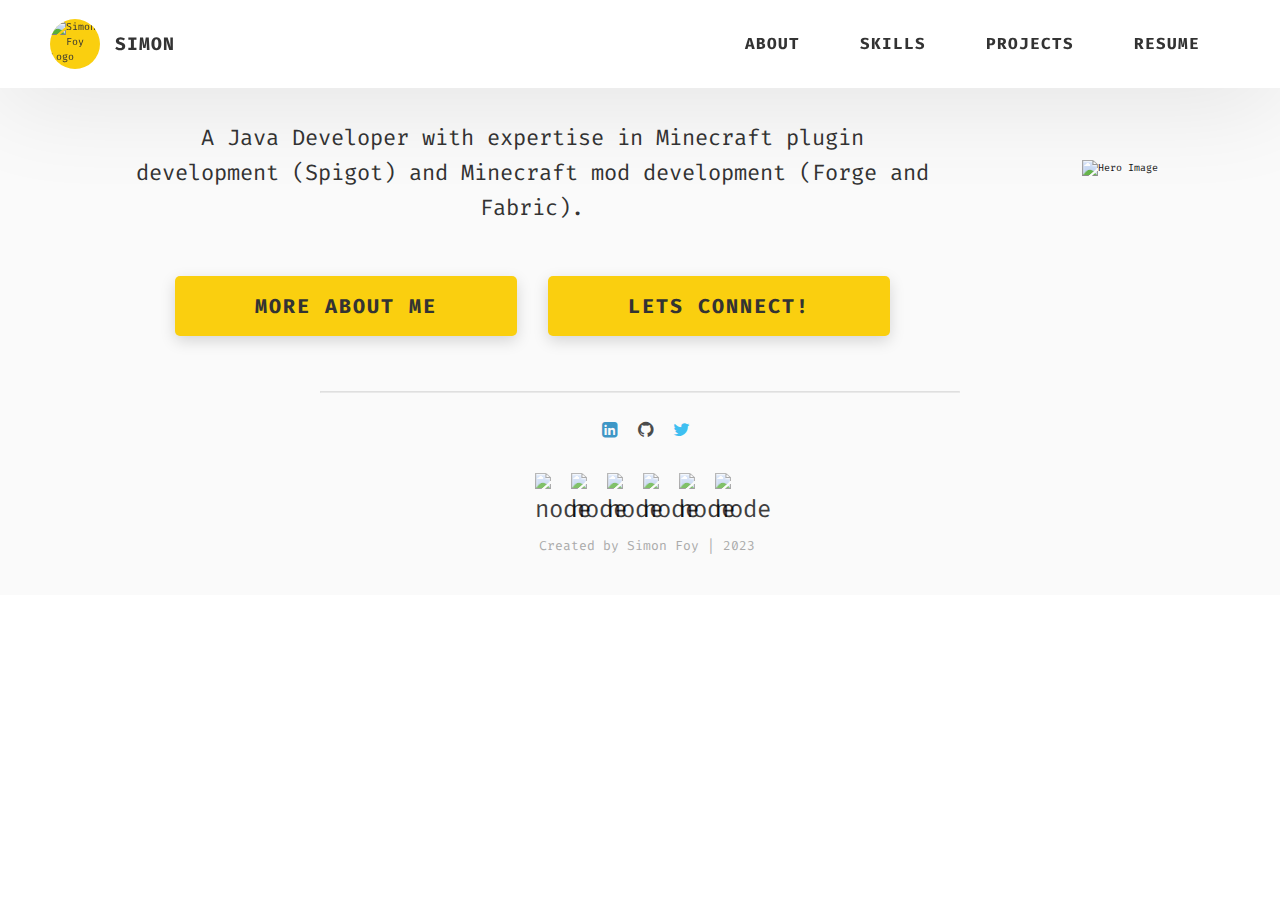
==== index.html @ 3e950bbd "Add files via upload" ====
<!DOCTYPE html>
<html lang="en">
  <head>
    <meta charset="UTF-8" />
    <meta name="viewport" content="width=device-width, initial-scale=1.0" />
    <meta http-equiv="X-UA-Compatible" content="ie=edge" />
    <title>Simon Foy | Portfolio</title>
    <meta name="description" content="Portfolio for Simon Foy" />
    <link rel="stylesheet" href="./src/css/style.css" />
    <link rel="stylesheet" href="./src/css/header.css" />
    <link rel="stylesheet" href="./src/css/footer.css" />
    <link href="https://fonts.googleapis.com/css2?family=Fira+Code:wght@300&display=swap" rel="stylesheet">
    <link rel="stylesheet" href="https://cdnjs.cloudflare.com/ajax/libs/font-awesome/4.7.0/css/font-awesome.min.css">
  </head>
  <body>
    <div id="header"></div>
    <section class="home-hero">
      <section class="home-hero__content-left">
        <h1 class="heading-primary">Hi, My name is Simon!</h1>
        <div class="home-hero__info">
          <p class="text-primary">
            A Java Developer with expertise in Minecraft plugin development (Spigot) and Minecraft mod development (Forge and Fabric).
          </p>
        </div>
        <div class="home-hero__cta">
          <a href="./pages/about.html" class="btn btn--bg">More About Me</a>
          <a href="./src/pages/contact.html" class="btn btn--bg">Lets Connect!</a>
        </div>
      </section>
      <section class="home-hero__content-right">
        <img class ="hero_blaze" src="./assets/png/profile.png" alt="Hero Image">
      </section>
    </section>
    <div id="footer"></div>
    <script src="https://cdnjs.cloudflare.com/ajax/libs/jquery/3.2.1/jquery.min.js"></script>
    <script src="https://cdnjs.cloudflare.com/ajax/libs/twitter-bootstrap/4.1.3/js/bootstrap.bundle.min.js"></script>

    <script src="./src/scripts/index.js"></script>

<script>
  // Load the header
  $(function() {
    $("#header").load("./src/constants/header.html");
  });

  // Load the footer
  $(function() {
    $("#footer").load("./src/constants/footer.html");
  });
</script>
  </body>
  </html>
---- src/css/style.css ----
*,
*::after,
*::before {
  margin: 0;
  padding: 0;
  box-sizing: inherit;
  font-family: inherit; }

html {
  font-size: 62.5%;
  scroll-behavior: smooth; }
  @media only screen and (max-width: 75em) {
    html {
      font-size: 59%; } }
  @media only screen and (max-width: 56.25em) {
    html {
      font-size: 56%; } }
  @media only screen and (min-width: 112.5em) {
    html {
      font-size: 65%; } }

body {
  box-sizing: border-box;
  position: relative;
  line-height: 1.5;
  overflow-x: hidden;
  overflow-y: scroll;
  font-family: 'Fira Code', monospace;
}

a {
  text-decoration: none;
  color: inherit; }

li {
  list-style: none; }

input:focus,
button:focus,
a:focus,
textarea:focus {
  outline: none; }

button {
  border: none;
  cursor: pointer; }

textarea {
  resize: none; }

/*HEADING SECTION*/

.heading-primary {
  font-size: 6rem;
  text-transform: uppercase;
  letter-spacing: 3px;
  text-align: center;
  color: #111; }
  @media only screen and (max-width: 37.5em) {
    .heading-primary {
      font-size: 4.5rem; } }

.heading-sec__mb-bg {
  margin-bottom: 11rem; }
  @media only screen and (max-width: 56.25em) {
    .heading-sec__mb-bg {
      margin-bottom: 8rem; } }

.heading-sec__mb-med {
  margin-bottom: 9rem; }
  @media only screen and (max-width: 56.25em) {
    .heading-sec__mb-med {
      margin-bottom: 8rem; } }

.heading-sec__main {
  display: block;
  font-size: 4rem;
  text-transform: uppercase;
  letter-spacing: 1px;
  letter-spacing: 3px;
  text-align: center;
  margin-bottom: 3.5rem;
  position: relative; }
  .heading-sec__main--lt {
    color: #111; }
    .heading-sec__main--lt::after {
      content: '';
      background: #facf0f !important; }
  .heading-sec__main::after {
    content: '';
    position: absolute;
    top: calc(100% + 1.5rem);
    height: 5px;
    width: 3rem;
    background: #facf0f;
    left: 50%;
    transform: translateX(-50%);
    border-radius: 5px; }
    @media only screen and (max-width: 37.5em) {
      .heading-sec__main::after {
        top: calc(100% + 1.2rem); } }

.heading-sec__sub {
  display: block;
  text-align: center;
  color: #777;
  font-size: 2rem;
  font-weight: 500;
  max-width: 80rem;
  margin: auto;
  line-height: 1.6; }
  @media only screen and (max-width: 37.5em) {
    .heading-sec__sub {
      font-size: 1.8rem; } }
  .heading-sec__sub--lt {
    color: #333; }

.heading-sm {
  font-size: 2.2rem;
  text-transform: uppercase;
  letter-spacing: 1px; }

.main-container {
  max-width: 120rem;
  margin: auto;
  width: 92%; }

.btn {
  background: #facf0f;
  color: #333;
  text-transform: uppercase;
  letter-spacing: 2px;
  display: inline-block;
  font-weight: 700;
  border-radius: 5px;
  box-shadow: 0 5px 15px 0 rgba(0, 0, 0, 0.15);
  transition: transform .3s; }
  .btn:hover {
    transform: translateY(-3px); }
  .btn--bg {
    padding: 1.5rem 8rem;
    font-size: 2rem; }
  .btn--med {
    padding: 1.5rem 5rem;
    font-size: 1.6rem; }
  .btn--theme {
    background: #facf0f;
    color: #111; }
  .btn--theme-inv {
    color: #facf0f;
    background: #fff;
    border: 2px solid #facf0f;
    box-shadow: none;
    padding: calc(1.5rem - 2px) calc(5rem - 2px); }

.sec-pad {
  padding: 12rem 0; 
  background: #fafafa; }
  @media only screen and (max-width: 56.25em) {
    .sec-pad {
      padding: 8rem 0; } }

.text-primary {
  color: #333;
  font-size: 2.2rem;
  text-align: center;
  width: 100%;
  line-height: 1.6; }
  @media only screen and (max-width: 37.5em) {
    .text-primary {
      font-size: 2rem; } }

.d-none {
  display: none; }

/*HERO SECTION*/

.home-hero {
  background: #fafafa;
  display: flex;
  justify-content: center;
  align-items: center;
  flex-wrap: wrap; /* Add this line to enable wrapping of flex items */
}

@media only screen and (max-width: 37.5em) {
  .home-hero {
    height: unset;
    min-height: unset;
  }
  
  .home-hero__content-left,
  .home-hero__content-right {
    margin: 0; /* Remove the margins */
  }
}

.home-hero__content-left {
  margin-right: 70px;
}

.home-hero__content-right {
  margin-left: 70px;
}

.hero_blaze {
  padding: 128px 0;
  max-width: 43.75rem;
  -webkit-animation: mover 2s infinite alternate;
  animation: mover 2s infinite alternate;
  opacity: 90%;
}

@-webkit-keyframes mover {
  0% {
    transform: translateY(0);
  }
  100% {
    transform: translateY(-20px);
  }
}

@keyframes mover {
  0% {
    transform: translateY(0);
  }
  100% {
    transform: translateY(-20px);
  }
  filter: brightness(70%);
}

@media only screen and (max-width: 37.5em) {
  .home-hero__content {
    padding: 19rem 0 13rem 0;
    margin: auto;
    position: static;
    transform: translate(0, 0);
  }
}

.home-hero__info {
  margin: 3rem auto 0 auto;
  max-width: 80rem;
}

.home-hero__cta {
  margin-top: 5rem;
  text-align: center;
}

.home-hero__cta a:first-child {
  margin-right: 25px;
}
/*COMING SOON SECTION*/

/*SKILLS*/

.container-skills {
    background: #fafafa;
}

/*PROFILE CARD*/

.card {
  box-shadow: 0 4px 8px 0 rgba(0, 0, 0, 0.2);
  max-width: 300px;
  margin: auto;
  text-align: center;
}

.title {
  color: grey;
  font-size: 18px;
}

button {
  border: none;
  outline: 0;
  display: inline-block;
  padding: 8px;
  color: #111;
  background-color: #facf0f;
  text-align: center;
  cursor: pointer;
  width: 100%;
  font-size: 18px;
}

a {
  text-decoration: none;
  font-size: 22px;
  color: black;
}

button:hover, a:hover {
  opacity: 0.7;
}

.flex-container {
  display: flex;
  flex-wrap: wrap;
}

.about__content-details {
  flex: 1;
  margin-right: 100px; /* Adjust the spacing between the paragraphs and the card */
}

.card {
  flex: 1;
  max-width: 400px; /* Adjust the width of the card as needed */
}

.card__logo-img {
    width: 80px; /* Adjust the size of the circle as needed */
    height: 80px; /* Adjust the size of the circle as needed */
    object-fit: cover;
    object-position: center;
    display: block;
    border-radius: 50%; /* Apply border-radius to create a circle */
    margin: 0 auto; /* Center the image horizontally within the card */
}

/*CONTACT*/

.contact {
  background-size: cover;
  background-position: center; }
  .contact__form-container {
    box-shadow: 0 0 10px rgba(0, 0, 0, 0.1);
    background: white;
    padding: 4rem;
    margin-top: 6rem;
    max-width: 80rem;
    text-align: right;
    width: 95%;
    border-radius: 5px;
    margin: 5rem auto 0 auto; }
    @media only screen and (max-width: 37.5em) {
      .contact__form-container {
        padding: 3rem; } }
  .contact__form-field {
    margin-bottom: 4rem; }
    @media only screen and (max-width: 37.5em) {
      .contact__form-field {
        margin-bottom: 3rem; } }
  .contact__form-label {
    color: #666;
    font-size: 1.4rem;
    letter-spacing: 1px;
    font-weight: 700;
    margin-bottom: 1rem;
    display: block;
    text-align: left; }
  .contact__form-input {
    color: #333;
    padding: 2rem;
    width: 100%;
    border: 1px solid #ebebeb;
    font-size: 1.6rem;
    letter-spacing: 0px;
    background: #f0f0f0;
    border-radius: 5px;
    font-weight: 600;
    /* Code for Modern Browsers */
    /* Code for WebKit, Blink, Edge */
    /* Code for Internet Explorer 10-11 */
    /* Code for Microsoft Edge */
    /* Code for Mozilla Firefox 4 to 18 */
    /* Code for Mozilla Firefox 19+ */ }
    .contact__form-input::placeholder {
      color: #999;
      font-weight: 600;
      font-size: 1.6rem; }
    .contact__form-input::-webkit-input-placeholder {
      color: #999;
      font-weight: 600;
      font-size: 1.6rem; }
    .contact__form-input:-ms-input-placeholder {
      color: #999;
      font-weight: 600;
      font-size: 1.6rem; }
    .contact__form-input::-ms-input-placeholder {
      color: #999;
      font-weight: 600;
      font-size: 1.6rem; }
    .contact__form-input:-moz-placeholder {
      opacity: 1;
      color: #999;
      font-weight: 600;
      font-size: 1.6rem; }
    .contact__form-input::-moz-placeholder {
      opacity: 1;
      color: #999;
      font-weight: 600;
      font-size: 1.6rem; }
  .contact__btn {
    width: 30%;
    padding: 2rem 4rem;
    font-size: 1.6rem; }
    @media only screen and (max-width: 37.5em) {
      .contact__btn {
        width: 100%; } }
---- src/css/header.css ----
/*HEADER SECTION*/

.header {
  position: fixed;
  width: 100%;
  z-index: 1000;
  background: #000;
  background: #fff;
  box-shadow: 0 10px 100px rgba(0, 0, 0, 0.1); }
  .header__content {
    display: flex;
    align-items: center;
    justify-content: space-between;
    padding: 1rem 5rem; }
    @media only screen and (max-width: 56.25em) {
      .header__content {
        padding: 0 2rem; } }
  .header__logo-container {
    display: flex;
    align-items: center;
    cursor: pointer;
    color: #333;
    transition: color .3s; }
    .header__logo-container:hover {
      color: #facf0f; }
  .header__logo-img-cont {
    width: 5rem;
    height: 5rem;
    border-radius: 50px;
    overflow: hidden;
    margin-right: 1.5rem;
    background: #facf0f; }
    @media only screen and (max-width: 56.25em) {
      .header__logo-img-cont {
        width: 4.5rem;
        height: 4.5rem;
        margin-right: 1.2rem; } }
  .header__logo-img {
    width: 100%;
    height: 100%;
    object-fit: cover;
    object-position: center;
    display: block; }
  .header__logo-sub {
    font-size: 1.8rem;
    text-transform: uppercase;
    font-weight: 700;
    letter-spacing: 1px; }
  .header__links {
    display: flex; }
    @media only screen and (max-width: 37.5em) {
      .header__links {
        display: none; } }
  .header__link {
    padding: 2.2rem 3rem;
    display: inline-block;
    font-size: 1.6rem;
    color: #333;
    text-transform: uppercase;
    letter-spacing: 1px;
    font-weight: 700;
    transition: color .3s; }
    .header__link:hover {
      color: #facf0f; }
    @media only screen and (max-width: 56.25em) {
      .header__link {
        padding: 3rem 1.8rem;
        font-size: 1.5rem; } }
  .header__main-ham-menu-cont {
    display: none;
    width: 3rem;
    padding: 2.2rem 0; }
    @media only screen and (max-width: 37.5em) {
      .header__main-ham-menu-cont {
        display: block; } }
  .header__main-ham-menu {
    width: 100%; }
  .header__main-ham-menu-close {
    width: 100%; }
  .header__sm-menu {
    background: #fff;
    position: absolute;
    width: 100%;
    top: 100%;
    visibility: hidden;
    opacity: 0;
    transition: all .3s;
    box-shadow: 0px 5px 5px 0px rgba(0, 0, 0, 0.1);
    -webkit-box-shadow: 0px 5px 5px 0px rgba(0, 0, 0, 0.1);
    -moz-box-shadow: 0px 5px 5px 0px rgba(0, 0, 0, 0.1); }
    .header__sm-menu--active {
      visibility: hidden;
      opacity: 0; }
      @media only screen and (max-width: 37.5em) {
        .header__sm-menu--active {
          visibility: visible;
          opacity: 1; } }
  .header__sm-menu-link a {
    display: block;
    text-decoration: none;
    padding: 2.5rem 3rem;
    font-size: 1.6rem;
    color: #333;
    text-align: right;
    border-bottom: 1px solid #eee;
    font-weight: 700;
    text-transform: uppercase;
    letter-spacing: 2px;
    transition: color .3s; }
    .header__sm-menu-link a:hover {
      color: #facf0f; }
  .header__sm-menu-link:first-child a {
    border-top: 1px solid #eee; }
  .header__sm-menu-link-last {
    border-bottom: 0; }
---- src/css/footer.css ----
/*FOOTER STYLES*/

.footer-basic {
  padding:40px 0;
  background-color:#fafafa;
  color:#4b4c4d;
}

.footer-basic ul {
  padding:0;
  list-style:none;
  text-align:center;
  font-size:18px;
  line-height:1.6;
  margin-bottom:0;
}

.footer-basic li {
  padding:0 10px;
}

.footer-basic ul a {
  color:inherit;
  text-decoration:none;
  opacity:0.8;
}

.footer-basic ul a:hover {
  opacity:1;
}

.footer-basic .social {
  text-align:center;
  padding-bottom:25px;
}

.footer-basic .social > a {
  font-size:24px;
  width:40px;
  height:40px;
  line-height:40px;
  display:inline-block;
  text-align:center;
  margin:0;
  color:inherit;
  opacity:0.75;
  margin-right: -10px;
}

.footer-basic .social a[href="https://twitter.com/"] i {
  color: #00acee;
}

.footer-basic .social a[href="https://github.com/"] i {
  color: #111;
}

.footer-basic .social a[href="https://www.linkedin.com/"] i {
  color: #0077B5;
}

.footer-basic .social > a:hover {
  opacity:0.9;
}

hr {
  width: 50%;
  margin: 0 auto;
}

.border-transparent-black-tight {
    border-color: hsla(0,0%,5%,.1);
}
.mt-12 {
    margin-top: 3rem;
}
.my-6 {
    margin-top: 1.5rem;
    margin-bottom: 1.5rem;
}

.footer-basic .skills {
  text-align:center;
  margin-bottom:5px;
}

.footer-basic .skills img {
  width: 25px; /* adjust the value to your desired size */
  height: auto;
}

.footer-basic .skills > a {
  font-size:24px;
  width:40px;
  height:40px;
  line-height:40px;
  display:inline-block;
  text-align:center;
  margin:0 0px;
  opacity:0.75;
  margin-right: -10px;
}

.footer-basic .skills > a:hover {
  opacity:0.9;
}

.footer-basic .copyright {
  margin-top:15px;
  text-align:center;
  font-size:13px;
  color:#aaa;
  margin-bottom:0;
  display: flex;
  align-items: center;
  justify-content: center;
  margin-left: 13px;
}
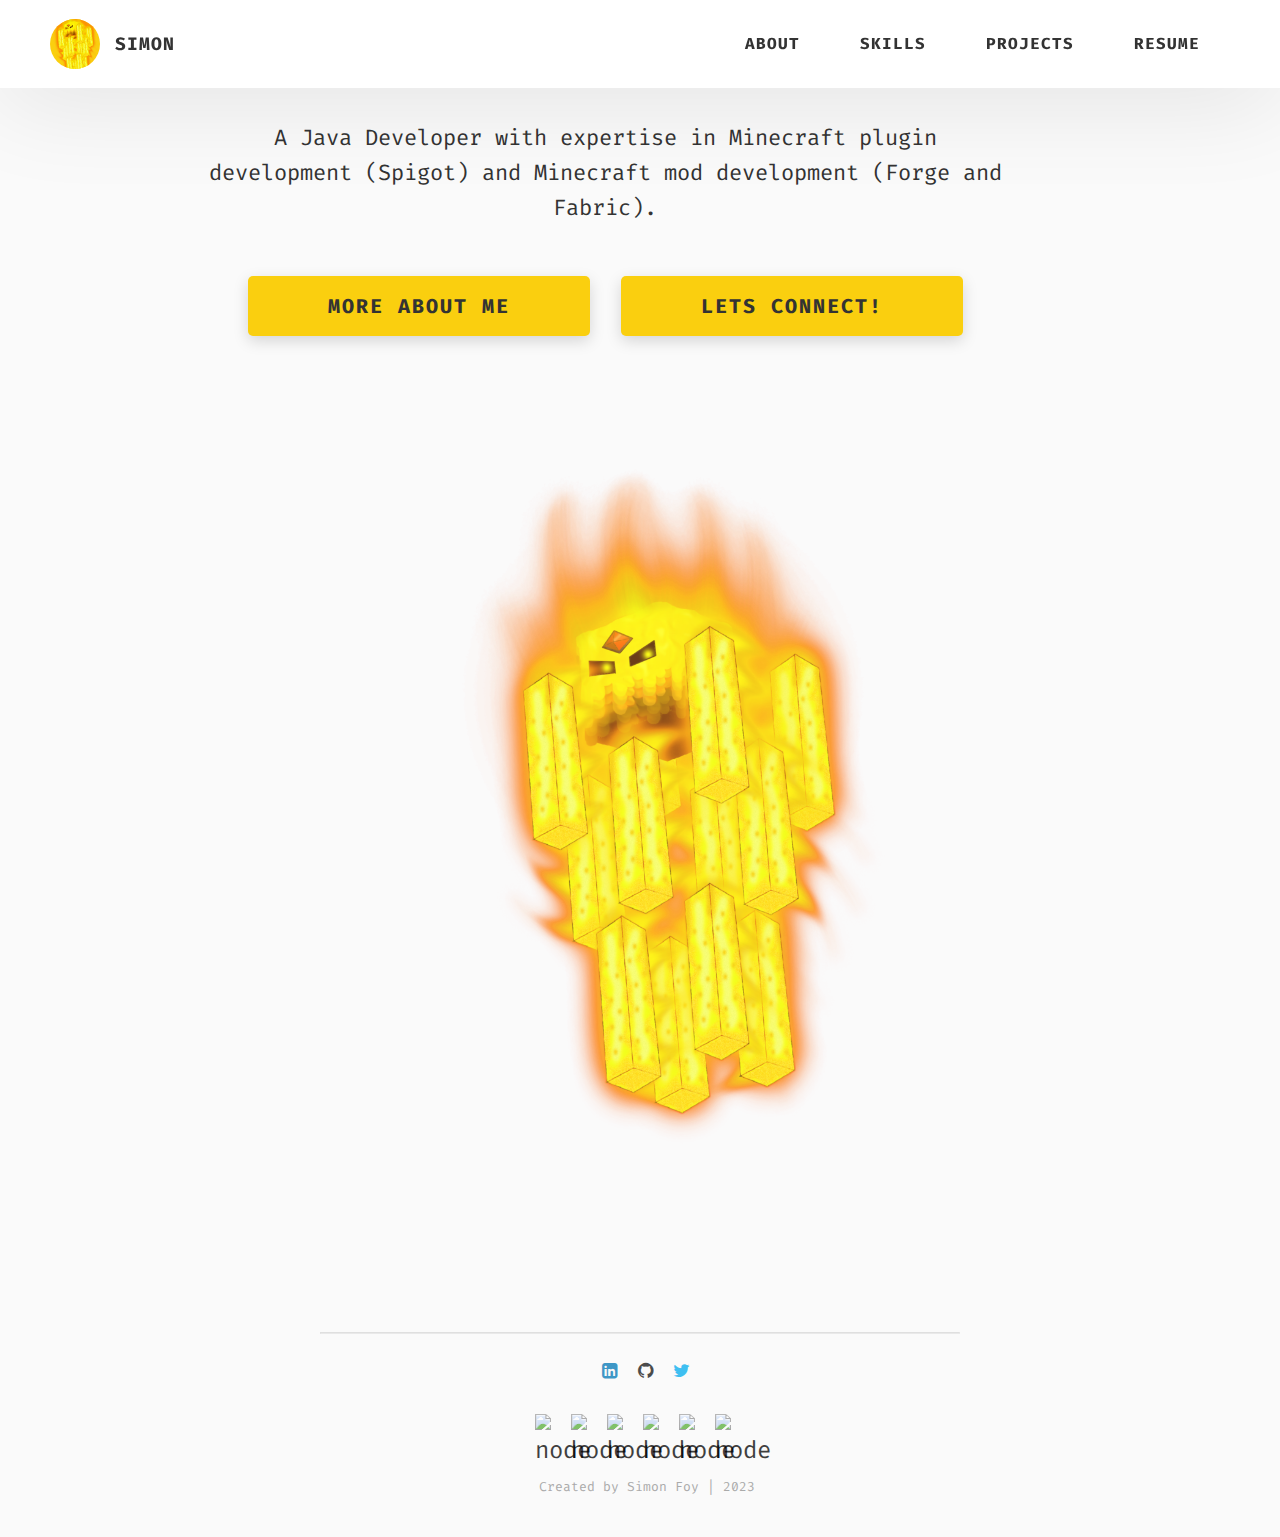
==== commit 7bcd77ac: "Add files via upload" ====
--- a/index.html
+++ b/index.html
@@ -28,7 +28,7 @@
         </div>
       </section>
       <section class="home-hero__content-right">
-        <img class ="hero_blaze" src="./assets/png/profile.png" alt="Hero Image">
+        <img class ="hero_blaze" src="./src/assets/png/profile.png" alt="Hero Image">
       </section>
     </section>
     <div id="footer"></div>
